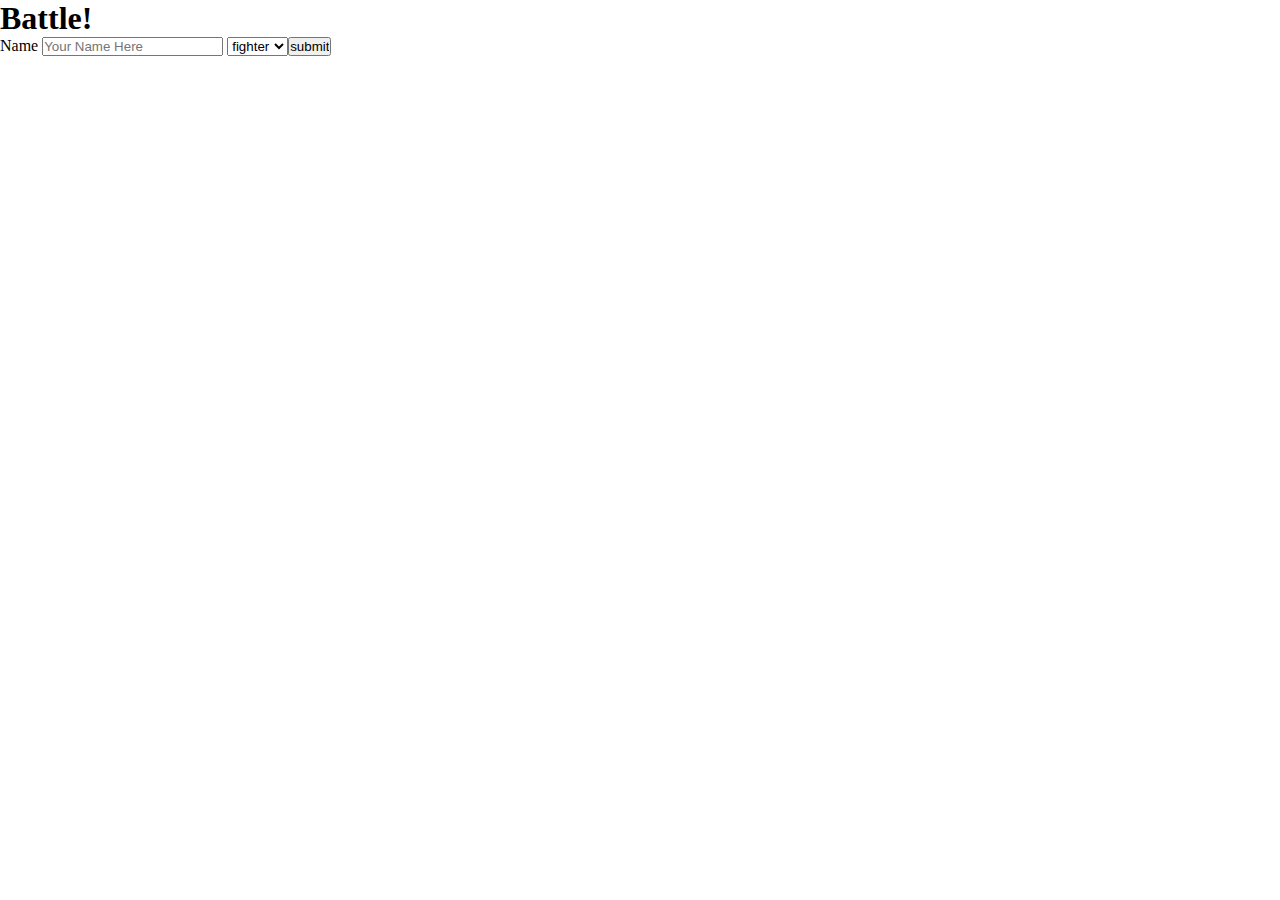
==== index.html @ 622cbecd "added character imgs folder" ====
<!DOCTYPE html>

<html lang="en">
  <head>
    <meta charset="utf-8">
    <link rel="stylesheet" href="./styles.css">
    <title></title>
  </head>
  <body>
    <h1>Battle!</h1>
    <form class="" action="battle.html" method="post">
      <label for="char-name">Name</label>
      <input id="name" type="text" name="char-name" value="" placeholder="Your Name Here">
      <select class="" name="">
        <option value="1">fighter</option>
        <option value="2">wizard</option>
        <option value="3">thief</option>
        <input type="submit" name="" value="submit">
      </select>
    </form>



    <!-- scripts -->
    <scriptsrc="https://code.jquery.com/jquery-3.2.1.min.js" integrity="sha256-hwg4gsxgFZhOsEEamdOYGBf13FyQuiTwlAQgxVSNgt4=" crossorigin="anonymous"></script>
    <script src="./index.js" charset="utf-8"></script>
  </body>
</html>
---- styles.css ----
* {
  box-sizing: border-box;
  margin: 0;
  padding: 0;
}

.flex {
  display: flex;
}

.border {
  border: solid;
  border-color: #000;
}

.display {
  height: 65vh;
  text-align: center;
}

.display h1 {
  padding-top: 10%;
}

.chr-display {
  height: 35vh;
  width: 50%;
  padding: 10px 0 0 10px;
}
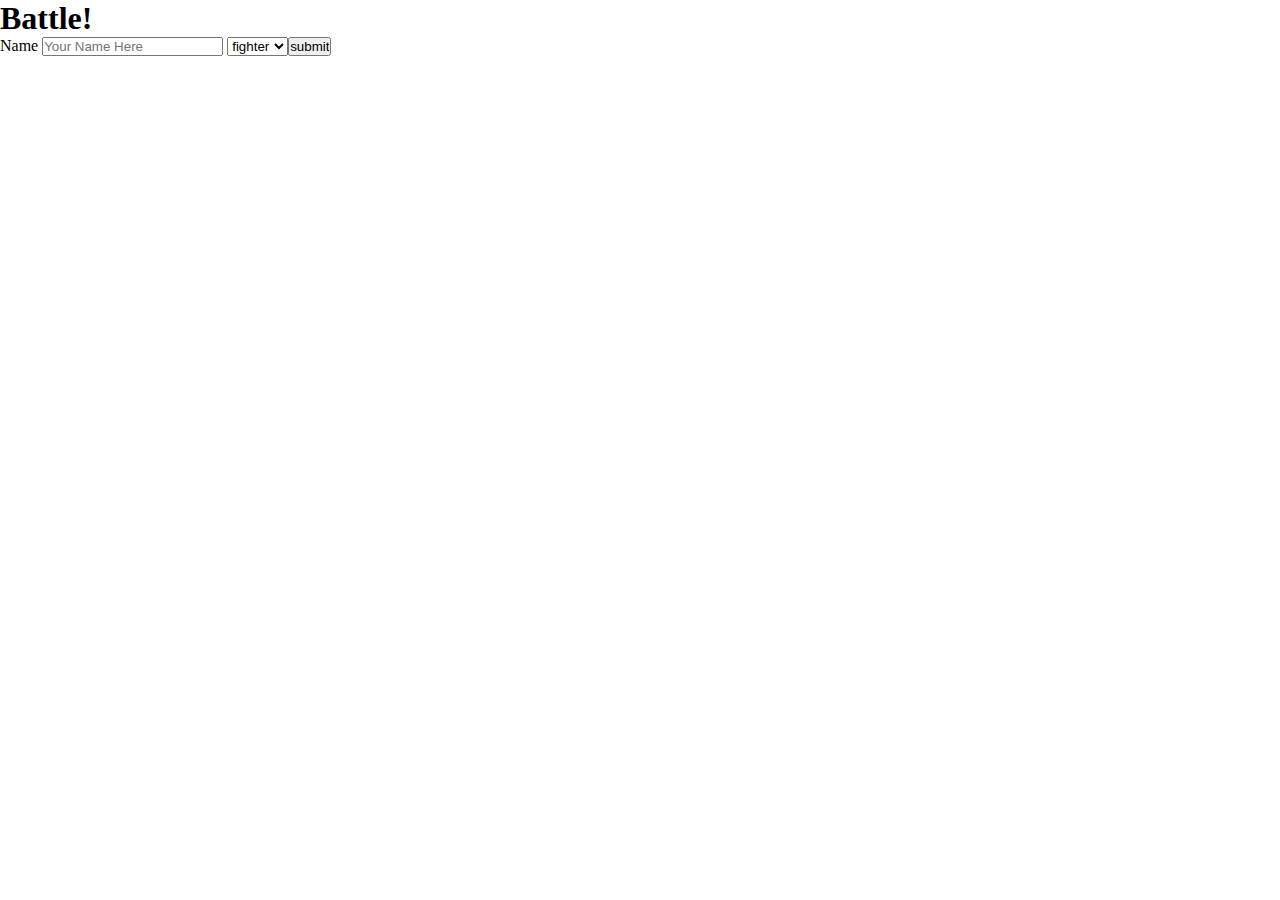
==== commit 8e2c33e0: "moved stuff around" ====
--- a/index.html
+++ b/index.html
@@ -12,9 +12,9 @@
       <label for="char-name">Name</label>
       <input id="name" type="text" name="char-name" value="" placeholder="Your Name Here">
       <select class="" name="">
-        <option value="1">fighter</option>
-        <option value="2">wizard</option>
-        <option value="3">thief</option>
+        <option value="fighter">fighter</option>
+        <option value="wizard">wizard</option>
+        <option value="thief">thief</option>
         <input type="submit" name="" value="submit">
       </select>
     </form>
@@ -22,7 +22,7 @@
 
 
     <!-- scripts -->
-    <scriptsrc="https://code.jquery.com/jquery-3.2.1.min.js" integrity="sha256-hwg4gsxgFZhOsEEamdOYGBf13FyQuiTwlAQgxVSNgt4=" crossorigin="anonymous"></script>
+    <script src="https://code.jquery.com/jquery-3.2.1.min.js" integrity="sha256-hwg4gsxgFZhOsEEamdOYGBf13FyQuiTwlAQgxVSNgt4=" crossorigin="anonymous"></script>
     <script src="./index.js" charset="utf-8"></script>
   </body>
 </html>
--- a/styles.css
+++ b/styles.css
@@ -14,12 +14,12 @@
 }
 
 .display {
-  height: 65vh;
-  text-align: center;
+  display: flex;
+  justify-content: space-around;
 }
 
 .display h1 {
-  padding-top: 10%;
+  padding-top: 15%;
 }
 
 .chr-display {
@@ -27,3 +27,16 @@
   width: 50%;
   padding: 10px 0 0 10px;
 }
+
+.img-margin {
+  margin: 20px;
+}
+
+img {
+  height: 400px;
+  width: 400px;
+}
+
+.vertalign {
+  padding-top: 15%;
+}
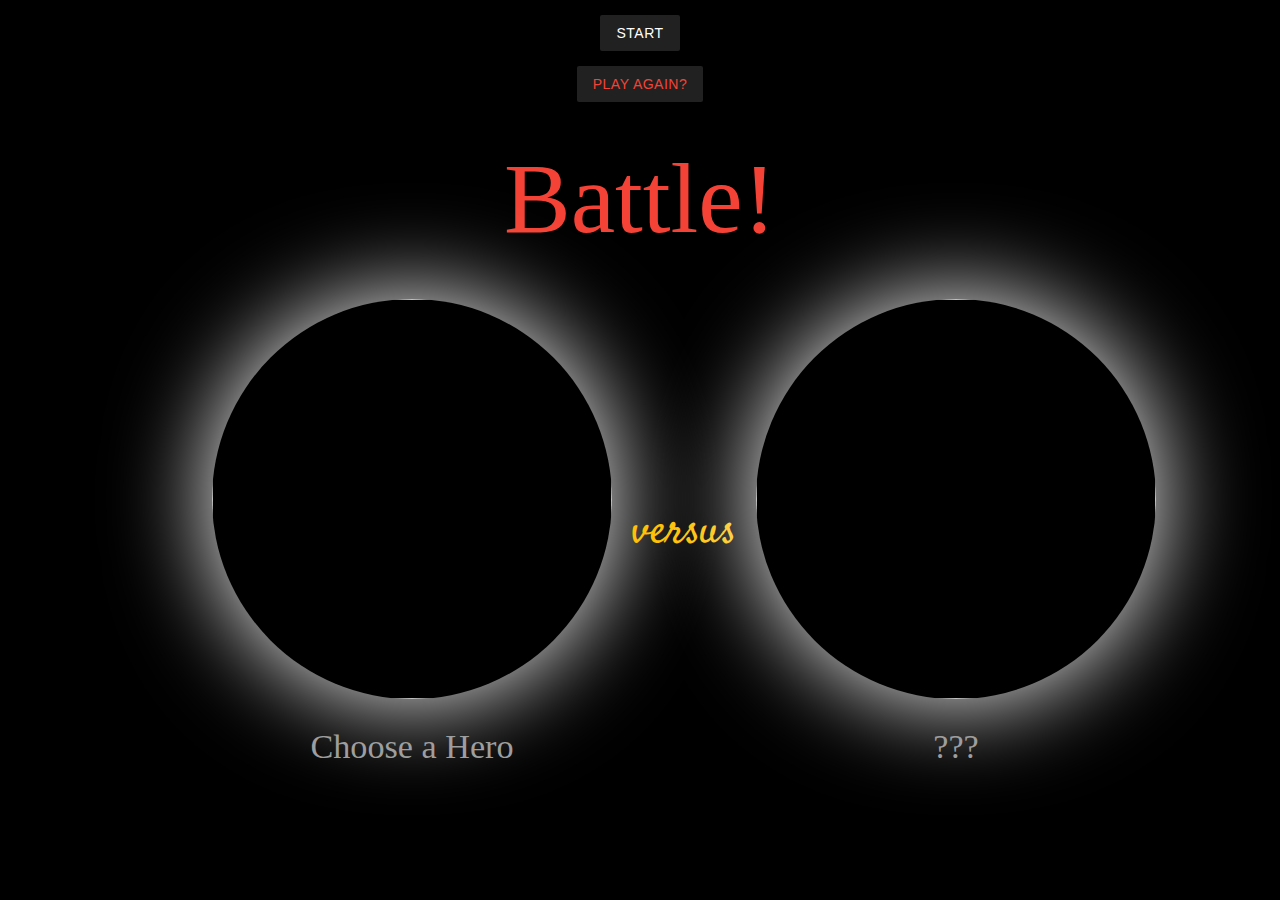
==== commit c65fc17d: "changed battle.html to index.html" ====
--- a/index.html
+++ b/index.html
@@ -1,28 +1,59 @@
 <!DOCTYPE html>
-
 <html lang="en">
   <head>
     <meta charset="utf-8">
+    <title>Battle</title>
     <link rel="stylesheet" href="./styles.css">
-    <title></title>
+    <link rel="stylesheet" href="https://cdnjs.cloudflare.com/ajax/libs/materialize/0.99.0/css/materialize.min.css">
+    <link href="https://fonts.googleapis.com/css?family=Audiowide|Satisfy" rel="stylesheet">
   </head>
-  <body>
-    <h1>Battle!</h1>
-    <form class="" action="battle.html" method="post">
-      <label for="char-name">Name</label>
-      <input id="name" type="text" name="char-name" value="" placeholder="Your Name Here">
-      <select class="" name="">
+  <body class="black">
+    <div class="audio">
+      <audio src="">
+
+      </audio>
+    </div>
+    <div id="form" class="container input-field flex justify-center">
+      <select id="chr-select" class="white-text" name="">
+        <option value="" disabled selected>Choose your hero</option>
         <option value="fighter">fighter</option>
         <option value="wizard">wizard</option>
         <option value="thief">thief</option>
-        <input type="submit" name="" value="submit">
       </select>
-    </form>
+      <button id="startButton" class="btn grey darken-4" type="button" name="button">Start</button>
+    </div>
+    <div class="play-again flex justify-center">
+      <button id="playAgain" class="btn grey darken-4 red-text text-darken" type="button" name="button">Play Again?</button>
+    </div>
+    <h1 id="message" class="deathFont black red-text text-darken center-align">Battle!</h1>
+    <div class="container black">
+      <div class="display">
+        <div id="hero" class="player img-margin">
+          <img class="white-box" id="playerImg" src="http://www.stickthisgraphics.com/images/Medieval%20Silhouette%203%20(Small).jpg" alt="">
 
+          <h4 class="grey-text text-lighten center-align"><span id="heroHealth"></span><span id="hero-currentHealth"></span><span id="hero-maxHealth"></span></h4>
 
+          <h4 id="hero-class" class="grey-text text-lighten center-align">Choose a Hero</h4>
+        </div>
+        <div id="center" class="vertalign">
+          <h3 class="versus amber-text center-align">versus</h3>
+          <button style="display:none" class="vertalign btn grey darken-4 red-text text-darken" type="button" name="button" id="attack">Attack!</button>
+        </div>
+        <div id="enemy" class="player img-margin">
 
-    <!-- scripts -->
+          <img class="white-box" id="enemyImg" src="https://3.bp.blogspot.com/-0rhCeo7YsDY/Uh-5BdFlwDI/AAAAAAAAOFg/lI7ESUOPMN0/s1600/DLOWEZombiewindow001.jpg" alt="">
+
+          <h4 class="grey-text text-lighten center-align"><span id="enemyHealth"></span><span id="enemy-currentHealth">???</span><span id="enemy-maxHealth"></span></h4>
+
+          <h4 id="enemy-class" class="grey-text text-lighten center-align"></h4>
+        </div>
+      </div>
+    </div>
     <script src="https://code.jquery.com/jquery-3.2.1.min.js" integrity="sha256-hwg4gsxgFZhOsEEamdOYGBf13FyQuiTwlAQgxVSNgt4=" crossorigin="anonymous"></script>
+    <script src="https://cdnjs.cloudflare.com/ajax/libs/materialize/0.99.0/js/materialize.min.js"></script>
     <script src="./index.js" charset="utf-8"></script>
   </body>
 </html>
+
+
+<!-- http://i.imgur.com/Mr4yqiv.gif -->
--- a/styles.css
+++ b/styles.css
@@ -8,24 +8,13 @@
   display: flex;
 }
 
-.border {
-  border: solid;
-  border-color: #000;
+.justify-center {
+  justify-content: center;
 }
 
 .display {
   display: flex;
   justify-content: space-around;
-}
-
-.display h1 {
-  padding-top: 15%;
-}
-
-.chr-display {
-  height: 35vh;
-  width: 50%;
-  padding: 10px 0 0 10px;
 }
 
 .img-margin {
@@ -35,8 +24,50 @@
 img {
   height: 400px;
   width: 400px;
+  border-radius: 50%;
 }
 
 .vertalign {
-  padding-top: 15%;
+  margin-top: 200px;
 }
+
+.red-box {
+  box-shadow: 0 0 100px 0 #f44336;
+}
+
+.green-box {
+  box-shadow: 0 0 100px 0 #4caf50;
+}
+
+.white-box {
+  box-shadow: 0 0 100px 0 #fff;
+}
+
+.versus {
+  font-family: 'Satisfy', cursive;
+}
+
+span {
+  font-family: 'Autowide';
+}
+h4 {
+  font-family: 'Autowide';
+}
+
+@font-face {
+  font-family: 'Deathrattle';
+  src: url(deathrattlebb_reg.ttf);
+}
+
+.deathFont {
+  font-family: 'Deathrattle';
+  font-size: 100px;
+}
+
+.img-placeholder {
+  color: #B4B4B4;
+}
+
+.play-again {
+  margin-top: 1%;
+}
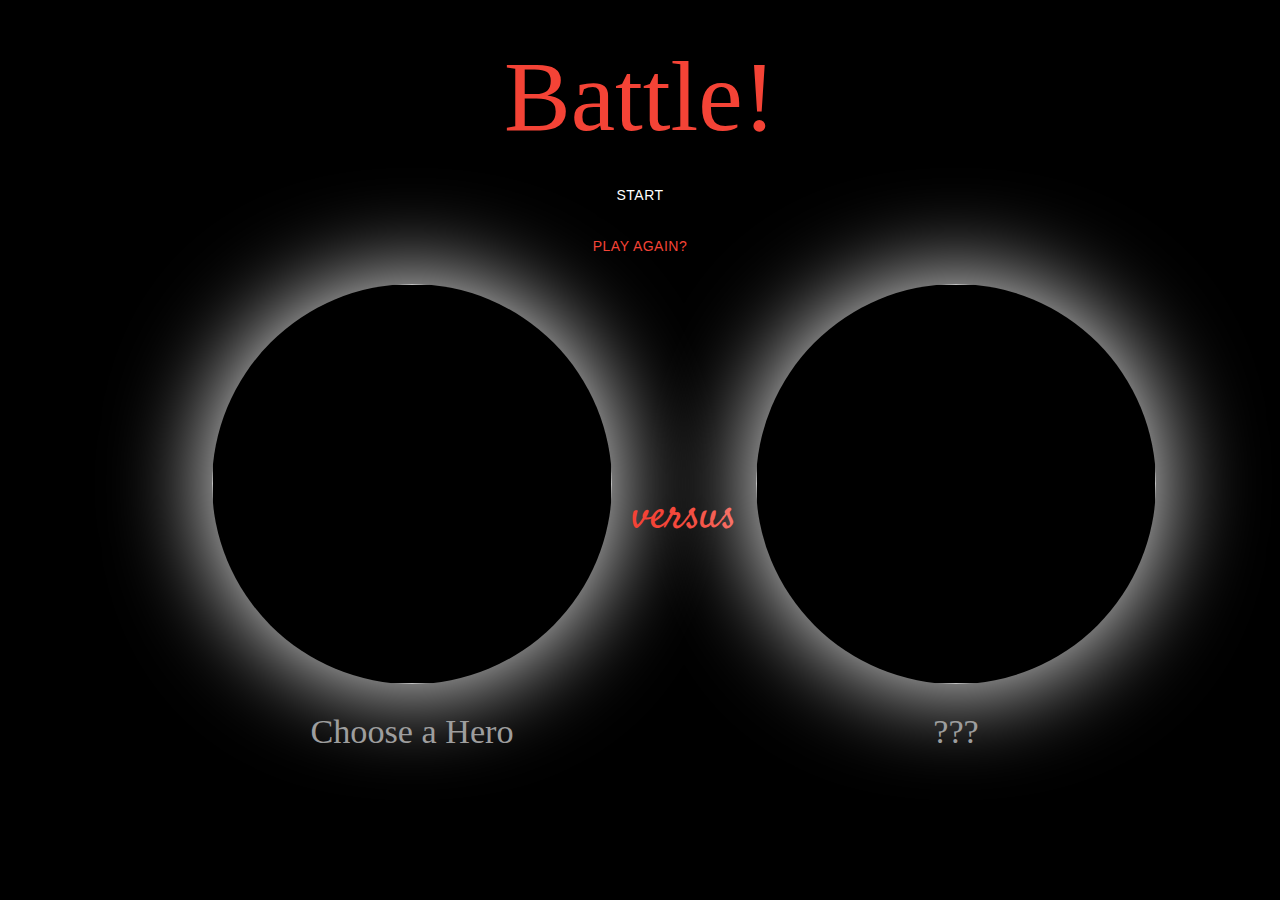
==== commit 2c84b958: "added archer chr" ====
--- a/index.html
+++ b/index.html
@@ -3,48 +3,43 @@
   <head>
     <meta charset="utf-8">
     <title>Battle</title>
+    <link rel="stylesheet" href="https://cdnjs.cloudflare.com/ajax/libs/materialize/0.99.0/css/materialize.min.css">
+    <link rel="stylesheet" href="https://fonts.googleapis.com/css?family=Audiowide|Satisfy" >
+    <link rel="stylesheet" href="https://cdnjs.cloudflare.com/ajax/libs/animate.css/3.5.2/animate.min.css">
     <link rel="stylesheet" href="./styles.css">
-    <link rel="stylesheet" href="https://cdnjs.cloudflare.com/ajax/libs/materialize/0.99.0/css/materialize.min.css">
-    <link href="https://fonts.googleapis.com/css?family=Audiowide|Satisfy" rel="stylesheet">
   </head>
   <body class="black">
-    <div class="audio">
-      <audio src="">
-
-      </audio>
-    </div>
+    <h1 id="message" class="deathFont black red-text text-darken center-align">Battle!</h1>
     <div id="form" class="container input-field flex justify-center">
       <select id="chr-select" class="white-text" name="">
         <option value="" disabled selected>Choose your hero</option>
         <option value="fighter">fighter</option>
         <option value="wizard">wizard</option>
-        <option value="thief">thief</option>
+        <option value="rogue">rogue</option>
+        <option value="archer">archer</option>
       </select>
-      <button id="startButton" class="btn grey darken-4" type="button" name="button">Start</button>
+      <button id="startButton" class="btn black" type="button" name="button">Start</button>
     </div>
     <div class="play-again flex justify-center">
-      <button id="playAgain" class="btn grey darken-4 red-text text-darken" type="button" name="button">Play Again?</button>
+      <button id="playAgain" class="btn black red-text text-darken" type="button" name="button">Play Again?</button>
     </div>
-    <h1 id="message" class="deathFont black red-text text-darken center-align">Battle!</h1>
     <div class="container black">
       <div class="display">
         <div id="hero" class="player img-margin">
           <img class="white-box" id="playerImg" src="http://www.stickthisgraphics.com/images/Medieval%20Silhouette%203%20(Small).jpg" alt="">
-
           <h4 class="grey-text text-lighten center-align"><span id="heroHealth"></span><span id="hero-currentHealth"></span><span id="hero-maxHealth"></span></h4>
-
           <h4 id="hero-class" class="grey-text text-lighten center-align">Choose a Hero</h4>
         </div>
         <div id="center" class="vertalign">
-          <h3 class="versus amber-text center-align">versus</h3>
-          <button style="display:none" class="vertalign btn grey darken-4 red-text text-darken" type="button" name="button" id="attack">Attack!</button>
+          <h3 class="versus red-text text-darken center-align">versus</h3>
+          <button style="display:none" class="top-pad btn black red-text text-darken" type="button" name="button" id="attack">Attack!</button>
+          <button style="display:none" class="top-pad btn black red-text text-darken" type="button" name="button" id="bash">Bash!</button>
+          <button style="display:none" class="top-pad btn black red-text text-darken" type="button" name="button" id="fireball">Fireball!</button>
+          <button style="display:none" class="top-pad btn black red-text text-darken" type="button" name="button" id="poison">Poison!</button>
         </div>
         <div id="enemy" class="player img-margin">
-
           <img class="white-box" id="enemyImg" src="https://3.bp.blogspot.com/-0rhCeo7YsDY/Uh-5BdFlwDI/AAAAAAAAOFg/lI7ESUOPMN0/s1600/DLOWEZombiewindow001.jpg" alt="">
-
           <h4 class="grey-text text-lighten center-align"><span id="enemyHealth"></span><span id="enemy-currentHealth">???</span><span id="enemy-maxHealth"></span></h4>
-
           <h4 id="enemy-class" class="grey-text text-lighten center-align"></h4>
         </div>
       </div>
--- a/styles.css
+++ b/styles.css
@@ -71,3 +71,11 @@
 .play-again {
   margin-top: 1%;
 }
+
+#attack {
+  transition: none;
+}
+
+#music-player {
+  display: none;
+}
